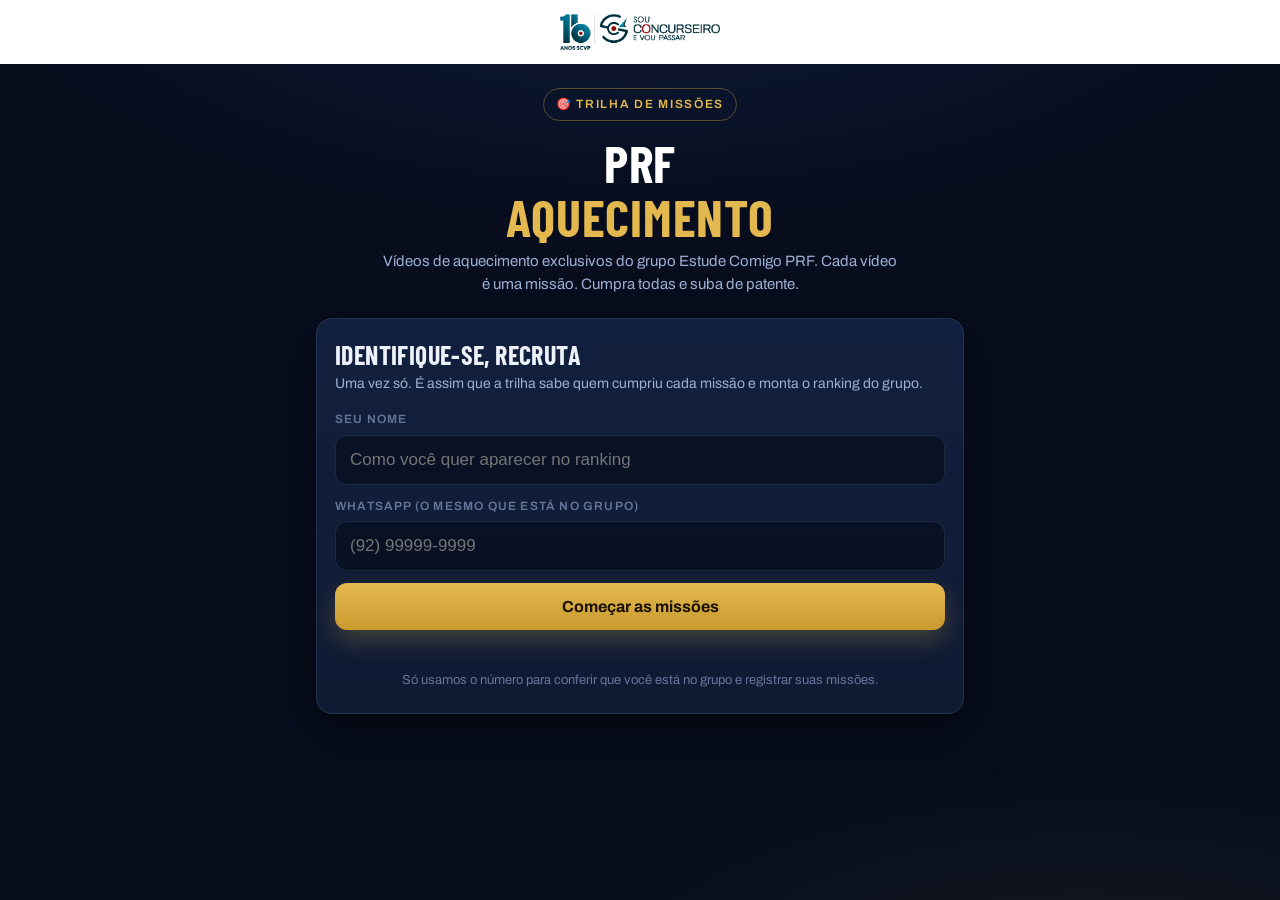
==== prf/index.html @ d33e3ff5 "Trilha: duração cadastrada na missão prevalece sobre a do player (anúncio pré-roll distorcia) Co-Aut" ====
<!DOCTYPE html>
<html lang="pt-BR">
<head>
<meta charset="UTF-8">
<meta name="viewport" content="width=device-width, initial-scale=1.0">
<title>Trilha de Missões · PRF — Sou Concurseiro e Vou Passar</title>
<meta name="description" content="Vídeos de aquecimento exclusivos do grupo Estude Comigo PRF. Cada vídeo é uma missão. Cumpra todas e suba de patente.">
<meta property="og:title" content="Trilha de Missões · PRF">
<meta property="og:description" content="Vídeos de aquecimento exclusivos do grupo Estude Comigo PRF. Cada vídeo é uma missão. Cumpra todas e suba de patente.">
<meta property="og:image" content="https://fabiomsam-cloud.github.io/trilha-missoes-a7c3e1/assets/og-prf.jpg">
<meta property="og:type" content="website">
<meta name="robots" content="noindex">
<link rel="icon" href="data:,">

<!-- Meta Pixel (PRF) -->
<script>
!function(f,b,e,v,n,t,s)
{if(f.fbq)return;n=f.fbq=function(){n.callMethod?
n.callMethod.apply(n,arguments):n.queue.push(arguments)};
if(!f._fbq)f._fbq=n;n.push=n;n.loaded=!0;n.version='2.0';
n.queue=[];t=b.createElement(e);t.async=!0;
t.src=v;s=b.getElementsByTagName(e)[0];
s.parentNode.insertBefore(t,s)}(window, document,'script',
'https://connect.facebook.net/en_US/fbevents.js');
fbq('init', '297518201669282');
fbq('track', 'PageView');
</script>
<noscript><img height="1" width="1" style="display:none" src="https://www.facebook.com/tr?id=297518201669282&ev=PageView&noscript=1"/></noscript>

<link rel="preconnect" href="https://fonts.googleapis.com">
<link rel="preconnect" href="https://fonts.gstatic.com" crossorigin>
<link href="https://fonts.googleapis.com/css2?family=Barlow+Condensed:wght@500;600;700&family=Archivo:wght@400;500;600;700&family=IBM+Plex+Mono:wght@400;500;600&display=swap" rel="stylesheet">
<link rel="stylesheet" href="../assets/app.css?v=1">
<script>
window.TRILHA = {
  frente: "PRF",
  titulo: "Trilha de Missões PRF",
  grupo_url: "https://sndflw.com/i/1KA9so23JVS0o7A9AZyR",
  sequencial: true,
  patentes: ["Recruta","Aspirante","Agente","Inspetor","Comandante"]
};
</script>
</head>
<body>
<div class="topbar"><img src="../assets/logo-scvp.png" alt="Sou Concurseiro e Vou Passar"></div>

<main class="wrap">
  <header class="hero">
    <span class="tag">🎯 Trilha de Missões</span>
    <h1 class="display">PRF<br><em>Aquecimento</em></h1>
    <p>Vídeos de aquecimento exclusivos do grupo Estude Comigo PRF. Cada vídeo é uma missão. Cumpra todas e suba de patente.</p>
  </header>

  <!-- GATE -->
  <section id="gate" class="card" style="display:none">
    <h2 class="display">Identifique-se, recruta</h2>
    <p class="sub">Uma vez só. É assim que a trilha sabe quem cumpriu cada missão e monta o ranking do grupo.</p>
    <form>
      <div class="field"><label for="nome">Seu nome</label><input id="nome" type="text" autocomplete="name" placeholder="Como você quer aparecer no ranking"></div>
      <div class="field"><label for="tel">WhatsApp (o mesmo que está no grupo)</label><input id="tel" type="tel" inputmode="numeric" autocomplete="tel" placeholder="(92) 99999-9999"></div>
      <button id="entrar" class="btn" type="button">Começar as missões</button>
      <div class="err"></div>
    </form>
    <p class="hint">Só usamos o número para conferir que você está no grupo e registrar suas missões.</p>
  </section>

  <!-- TRILHA -->
  <section id="trilha" style="display:none">
    <div class="status">
      <div class="who" id="who"></div>
      <div class="patente"><div class="insig" id="insig">🪖</div><div><div class="lbl">Patente</div><div class="nome display" id="patente">Recruta</div></div></div>
    </div>
    <div class="bar" id="bar"><i></i></div>
    <div class="barlbl" id="barlbl"></div>

    <div class="aviso" id="aviso" style="display:none">⚠️ <div>Não encontramos esse número no grupo. Suas missões contam, mas para valer no ranking <a href="https://sndflw.com/i/1KA9so23JVS0o7A9AZyR" target="_blank" rel="noopener">entre no grupo</a> com este mesmo WhatsApp.</div></div>

    <div class="sec">Missões</div>
    <div id="missoes"></div>

    <div class="sec">🏆 Ranking do grupo · top 10</div>
    <div class="card" style="padding:6px 6px"><ul class="rank" id="rank"></ul></div>

    <p class="foot">Assista pelo menos 75% do vídeo para a missão contar. Pulou trecho? Não conta. 😉<br><a href="#" id="sair">Não é você? Trocar de conta</a></p>
  </section>
</main>

<div class="toast" id="toast"><b></b><span></span></div>
<script src="../assets/app.js?v=2"></script>
</body>
</html>
---- assets/app.css ----
:root{
  --bg:#070d1d; --bg-2:#0a1226; --panel:#0f1a33; --panel-2:#12203f;
  --line:rgba(158,181,224,.14); --line-gold:rgba(227,184,79,.35);
  --ink:#eef2fb; --dim:#9db0d4; --faint:#65769b;
  --gold:#e3b84f; --gold-deep:#c99a2e;
  --blue:#3e6fd9; --blue-soft:#7fa3ec;
  --green:#37b06a; --red:#e05252; --wa:#25D366;
  --radius:16px; --shadow:0 18px 50px rgba(0,0,0,.5);
}
*{box-sizing:border-box;margin:0;padding:0}
html{-webkit-text-size-adjust:100%}
body{font-family:'Archivo',system-ui,sans-serif;background:var(--bg);color:var(--ink);line-height:1.55;-webkit-font-smoothing:antialiased;overflow-x:hidden;min-height:100vh}
body::before{content:"";position:fixed;inset:0;pointer-events:none;z-index:0;
  background:radial-gradient(90% 55% at 50% -8%, rgba(62,111,217,.16), transparent 60%),
             radial-gradient(70% 40% at 85% 110%, rgba(227,184,79,.07), transparent 65%)}
.display{font-family:'Barlow Condensed','Archivo',sans-serif;text-transform:uppercase;letter-spacing:.015em;line-height:1.05}
.mono{font-family:'IBM Plex Mono',monospace}
a{color:inherit}
button{font-family:inherit;cursor:pointer}

.topbar{position:relative;z-index:1;background:#fff;padding:12px 16px;display:flex;justify-content:center}
.topbar img{height:40px;width:auto;display:block}

.wrap{position:relative;z-index:1;max-width:680px;margin:0 auto;padding:24px 16px 80px}

/* ---- cabeçalho ---- */
.hero{text-align:center;margin-bottom:22px}
.tag{display:inline-flex;align-items:center;gap:8px;padding:6px 12px;border:1px solid var(--line-gold);border-radius:999px;color:var(--gold);font-size:12px;letter-spacing:.14em;text-transform:uppercase;font-weight:600}
.hero h1{font-size:clamp(34px,8vw,52px);margin:14px 0 6px;color:#fff}
.hero h1 em{font-style:normal;color:var(--gold)}
.hero p{color:var(--dim);font-size:15px;max-width:520px;margin:0 auto}

/* ---- gate (nome + whatsapp) ---- */
.card{background:linear-gradient(180deg,var(--panel-2),var(--panel));border:1px solid var(--line);border-radius:var(--radius);box-shadow:var(--shadow);padding:22px 18px}
.card h2{font-size:26px;margin-bottom:4px}
.card .sub{color:var(--dim);font-size:14px;margin-bottom:16px}
.field{margin-bottom:12px}
.field label{display:block;font-size:12px;letter-spacing:.1em;text-transform:uppercase;color:var(--faint);margin-bottom:6px;font-weight:600}
.field input{width:100%;padding:14px 14px;border-radius:12px;border:1px solid var(--line);background:rgba(7,13,29,.7);color:#fff;font-size:17px;outline:none}
.field input:focus{border-color:var(--blue-soft);box-shadow:0 0 0 3px rgba(62,111,217,.25)}
.btn{display:inline-flex;align-items:center;justify-content:center;gap:10px;width:100%;padding:15px 18px;border-radius:12px;border:0;font-weight:700;font-size:16px;color:#1a1200;background:linear-gradient(180deg,var(--gold),var(--gold-deep));box-shadow:0 10px 24px rgba(227,184,79,.25);transition:transform .12s}
.btn:active{transform:scale(.98)}
.btn[disabled]{opacity:.6;cursor:wait}
.btn.ghost{background:transparent;color:var(--dim);border:1px solid var(--line);box-shadow:none;font-weight:600}
.btn.wa{background:linear-gradient(180deg,#2ee07a,#1cab52);color:#04220f;box-shadow:0 10px 24px rgba(37,211,102,.22)}
.err{color:#ff9b9b;font-size:14px;margin-top:10px;min-height:18px}
.hint{font-size:13px;color:var(--faint);margin-top:12px;text-align:center}

/* ---- barra de patente / progresso ---- */
.status{display:grid;grid-template-columns:1fr auto;gap:12px;align-items:center;margin-bottom:16px}
.status .who{font-size:14px;color:var(--dim)}
.status .who b{color:#fff}
.patente{display:flex;align-items:center;gap:10px;justify-self:end}
.patente .insig{width:44px;height:44px;border-radius:12px;display:grid;place-items:center;background:linear-gradient(180deg,rgba(227,184,79,.25),rgba(227,184,79,.06));border:1px solid var(--line-gold);font-size:22px}
.patente .lbl{font-size:11px;letter-spacing:.12em;text-transform:uppercase;color:var(--faint)}
.patente .nome{font-size:20px;color:var(--gold)}
.bar{height:12px;border-radius:999px;background:rgba(255,255,255,.07);overflow:hidden;border:1px solid var(--line)}
.bar i{display:block;height:100%;width:0;background:linear-gradient(90deg,var(--gold-deep),var(--gold));transition:width .6s cubic-bezier(.2,.8,.2,1)}
.barlbl{display:flex;justify-content:space-between;font-size:12px;color:var(--faint);margin:6px 2px 22px}
.barlbl b{color:var(--ink)}

.aviso{display:flex;gap:10px;align-items:flex-start;background:rgba(224,82,82,.08);border:1px solid rgba(224,82,82,.35);border-radius:12px;padding:12px 14px;font-size:14px;color:#ffd0d0;margin-bottom:18px}
.aviso a{color:#fff;font-weight:700}

/* ---- missões ---- */
.sec{font-size:13px;letter-spacing:.16em;text-transform:uppercase;color:var(--faint);font-weight:700;margin:26px 0 10px}
.missao{position:relative;background:linear-gradient(180deg,var(--panel-2),var(--panel));border:1px solid var(--line);border-radius:var(--radius);margin-bottom:12px;overflow:hidden;transition:border-color .2s}
.missao.done{border-color:rgba(55,176,106,.45)}
.missao.open{border-color:var(--line-gold)}
.missao.locked{opacity:.55}
.mhead{display:grid;grid-template-columns:52px 1fr auto;gap:12px;align-items:center;padding:14px 14px;width:100%;background:none;border:0;color:inherit;text-align:left}
.mnum{width:52px;height:52px;border-radius:14px;display:grid;place-items:center;font-size:22px;background:rgba(255,255,255,.05);border:1px solid var(--line)}
.done .mnum{background:rgba(55,176,106,.15);border-color:rgba(55,176,106,.5);color:#8ff0b6}
.open .mnum{background:rgba(227,184,79,.14);border-color:var(--line-gold);color:var(--gold)}
.mtit{font-size:20px;color:#fff}
.msub{font-size:13px;color:var(--dim);margin-top:2px}
.mst{font-size:11px;letter-spacing:.1em;text-transform:uppercase;font-weight:700;padding:5px 9px;border-radius:999px;border:1px solid var(--line);color:var(--dim);white-space:nowrap}
.done .mst{color:#8ff0b6;border-color:rgba(55,176,106,.5)}
.open .mst{color:var(--gold);border-color:var(--line-gold)}
.mbody{display:none;padding:0 14px 16px}
.missao.open .mbody{display:block}
.mdesc{font-size:14px;color:var(--dim);margin-bottom:12px}
.player{position:relative;width:100%;aspect-ratio:16/9;background:#000;border-radius:12px;overflow:hidden;border:1px solid var(--line)}
.player iframe,.player > div{position:absolute;inset:0;width:100%;height:100%}
.mprog{margin-top:10px}
.mprog .bar{height:8px}
.mprog .barlbl{margin:6px 2px 0}
.mdone{margin-top:12px;display:flex;flex-direction:column;gap:8px}

/* ---- ranking ---- */
.rank{list-style:none}
.rank li{display:grid;grid-template-columns:40px 1fr auto;gap:10px;align-items:center;padding:10px 12px;border-bottom:1px solid var(--line);font-size:15px}
.rank li:last-child{border-bottom:0}
.rank .pos{font-size:18px;color:var(--gold)}
.rank .pts{color:var(--dim);font-size:13px}
.rank li.me{background:rgba(227,184,79,.08);border-radius:10px}
.rank li.me .nm::after{content:" (você)";color:var(--gold);font-size:12px}
.empty{color:var(--faint);font-size:14px;padding:12px;text-align:center}

/* ---- toast ---- */
.toast{position:fixed;left:50%;bottom:24px;transform:translateX(-50%) translateY(20px);opacity:0;background:linear-gradient(180deg,#1b2b52,#0f1a33);border:1px solid var(--line-gold);border-radius:14px;padding:14px 18px;box-shadow:var(--shadow);z-index:50;max-width:calc(100% - 32px);width:420px;transition:.3s;pointer-events:none}
.toast.show{opacity:1;transform:translateX(-50%) translateY(0)}
.toast b{display:block;font-size:20px;color:var(--gold)}
.toast span{font-size:14px;color:var(--dim)}

.foot{text-align:center;color:var(--faint);font-size:12px;margin-top:36px}
.foot a{color:var(--dim)}
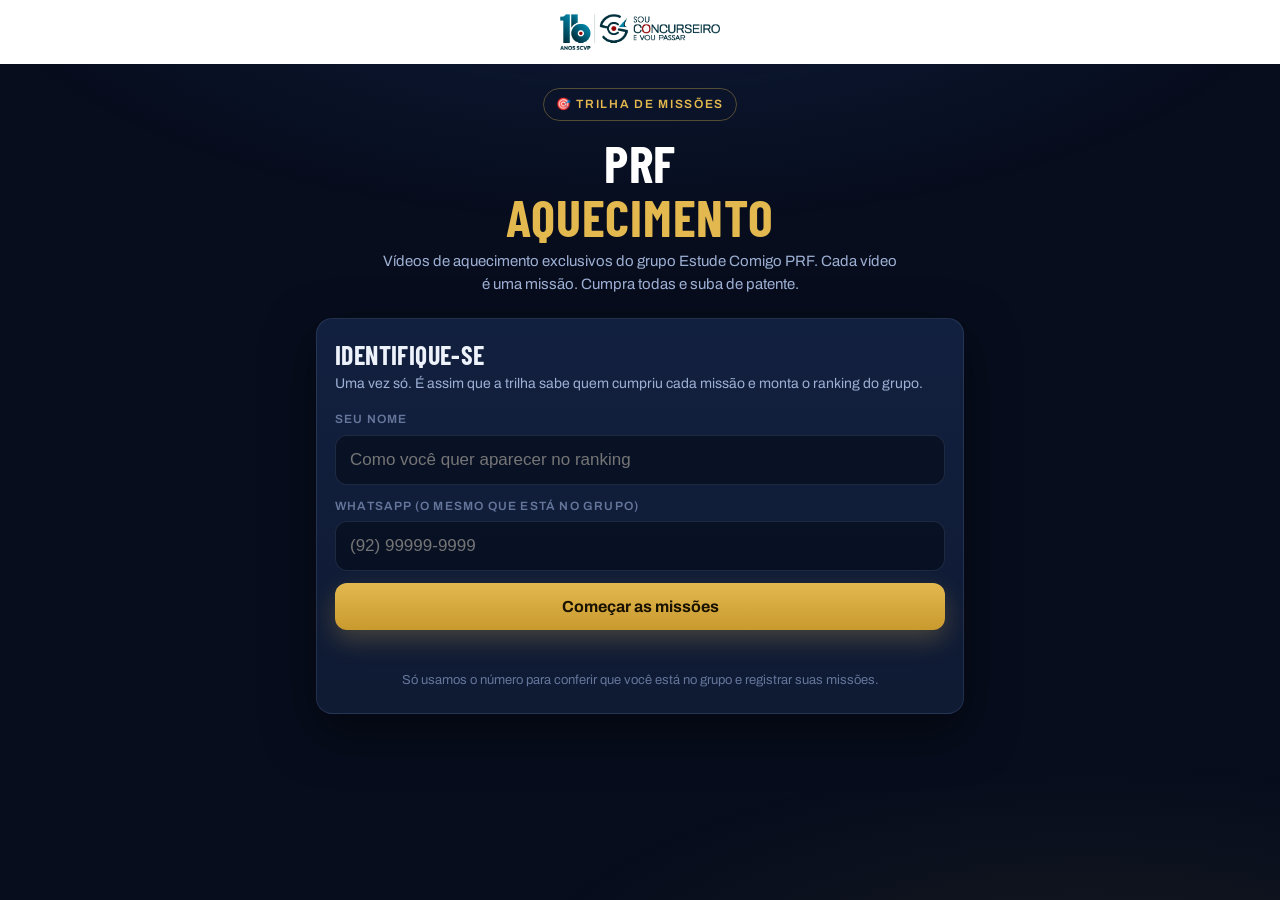
==== commit e456936b: "Ficha de Formação: pesquisa de qualificação que libera o Planner Tático (link exclusivo /ficha, obri" ====
--- a/prf/index.html
+++ b/prf/index.html
@@ -30,7 +30,7 @@
 <link rel="preconnect" href="https://fonts.googleapis.com">
 <link rel="preconnect" href="https://fonts.gstatic.com" crossorigin>
 <link href="https://fonts.googleapis.com/css2?family=Barlow+Condensed:wght@500;600;700&family=Archivo:wght@400;500;600;700&family=IBM+Plex+Mono:wght@400;500;600&display=swap" rel="stylesheet">
-<link rel="stylesheet" href="../assets/app.css?v=1">
+<link rel="stylesheet" href="../assets/app.css?v=2">
 <script>
 window.TRILHA = {
   frente: "PRF",
@@ -51,9 +51,44 @@
     <p>Vídeos de aquecimento exclusivos do grupo Estude Comigo PRF. Cada vídeo é uma missão. Cumpra todas e suba de patente.</p>
   </header>
 
+  <!-- LIVE 29/09/2026 -->
+  <section id="live" style="background:linear-gradient(180deg,rgba(227,184,79,.14),rgba(227,184,79,.05));border:1px solid var(--line-gold);border-radius:var(--radius);padding:18px 16px;margin-bottom:22px;text-align:center">
+    <div style="font-size:12px;letter-spacing:.16em;text-transform:uppercase;color:var(--gold);font-weight:700">🔴 Super Aula PRF 2027 · terça-feira, 29/09</div>
+    <div class="display" style="font-size:clamp(22px,5.5vw,30px);color:#fff;margin:8px 0 4px">20h de Brasília <span style="color:var(--gold)">· 19h em Manaus</span></div>
+    <div id="live-cd" class="mono" style="font-size:13px;color:var(--faint);margin-bottom:12px"></div>
+    <div style="background:rgba(7,13,29,.55);border:1px solid var(--line);border-radius:14px;padding:14px 14px;margin:0 0 14px;text-align:left">
+      <div style="font-size:12px;letter-spacing:.14em;text-transform:uppercase;color:var(--gold);font-weight:700;margin-bottom:8px">Cumpriu + compareceu = você ganha</div>
+      <ul style="margin:0 0 10px;padding-left:18px;font-size:14px;color:var(--dim);line-height:1.6">
+        <li>Raio-X do Edital PRF</li>
+        <li>Manual de Preparação PRF</li>
+        <li>Guia Prático do TAF</li>
+        <li>Arsenal Elite PRF (as leis cobradas)</li>
+        <li>Mapas mentais de legislação de trânsito</li>
+      </ul>
+      <p style="font-size:14px;color:var(--dim);margin:0"><b style="color:#fff">A regra:</b> cumprir as 4 missões aqui embaixo <b style="color:#fff">e</b> estar ao vivo na Super Aula. <b style="color:var(--gold)">Não é sorteio</b> — quem cumprir os dois, recebe.</p>
+    </div>
+    <p style="font-size:14px;color:var(--dim);margin:0 0 14px">O link da transmissão cai no grupo <b style="color:#fff">ESTUDE COMIGO PRF</b> na hora da aula.</p>
+    <a class="btn wa" href="https://sndflw.com/i/1KA9so23JVS0o7A9AZyR" target="_blank" rel="noopener" style="text-decoration:none">Entrar no grupo para receber o link</a>
+  </section>
+  <script>
+  (function(){
+    var alvo = new Date("2026-09-29T20:00:00-03:00").getTime(), el = document.getElementById("live-cd");
+    function tick(){
+      var d = alvo - Date.now();
+      if (d <= -4*3600e3) { document.getElementById("live").style.display = "none"; return; }
+      if (d <= 0) { el.textContent = "A aula já começou — o link está no grupo."; return; }
+      var dias = Math.floor(d/864e5), hrs = Math.floor(d%864e5/36e5), min = Math.floor(d%36e5/6e4);
+      el.textContent = dias > 0 ? "Faltam " + dias + (dias > 1 ? " dias e " : " dia e ") + hrs + "h"
+                     : (hrs > 0 ? "Faltam " + hrs + "h" + (min < 10 ? "0" : "") + min : "Faltam " + min + " minutos");
+      setTimeout(tick, 30000);
+    }
+    tick();
+  })();
+  </script>
+
   <!-- GATE -->
   <section id="gate" class="card" style="display:none">
-    <h2 class="display">Identifique-se, recruta</h2>
+    <h2 class="display">Identifique-se</h2>
     <p class="sub">Uma vez só. É assim que a trilha sabe quem cumpriu cada missão e monta o ranking do grupo.</p>
     <form>
       <div class="field"><label for="nome">Seu nome</label><input id="nome" type="text" autocomplete="name" placeholder="Como você quer aparecer no ranking"></div>
@@ -75,17 +110,25 @@
 
     <div class="aviso" id="aviso" style="display:none">⚠️ <div>Não encontramos esse número no grupo. Suas missões contam, mas para valer no ranking <a href="https://sndflw.com/i/1KA9so23JVS0o7A9AZyR" target="_blank" rel="noopener">entre no grupo</a> com este mesmo WhatsApp.</div></div>
 
+    <div id="ficha" style="display:none"></div>
+
+    <div id="corpo">
     <div class="sec">Missões</div>
     <div id="missoes"></div>
 
+    <div id="premio" style="display:none"></div>
+
     <div class="sec">🏆 Ranking do grupo · top 10</div>
     <div class="card" style="padding:6px 6px"><ul class="rank" id="rank"></ul></div>
+
+    </div>
 
     <p class="foot">Assista pelo menos 75% do vídeo para a missão contar. Pulou trecho? Não conta. 😉<br><a href="#" id="sair">Não é você? Trocar de conta</a></p>
   </section>
 </main>
 
 <div class="toast" id="toast"><b></b><span></span></div>
-<script src="../assets/app.js?v=2"></script>
+<script src="../assets/ficha.js?v=1"></script>
+<script src="../assets/app.js?v=4"></script>
 </body>
 </html>
--- a/assets/app.css
+++ b/assets/app.css
@@ -105,3 +105,27 @@
 
 .foot{text-align:center;color:var(--faint);font-size:12px;margin-top:36px}
 .foot a{color:var(--dim)}
+
+/* ---- Ficha de Formação (23/09/2026) ---- */
+#ficha{margin-bottom:8px}
+.fx .tag{margin-bottom:10px}
+.fx-h{font-size:clamp(28px,7vw,40px);color:#fff;margin:4px 0 8px}
+.fx-h em{font-style:normal;color:var(--gold)}
+.fx-capa{display:block;width:100%;height:auto;border-radius:12px;border:1px solid var(--line-gold);margin:4px 0 16px;box-shadow:0 12px 30px rgba(0,0,0,.45)}
+.fx-prog{margin-bottom:16px}
+.fx-prog .bar{height:8px}
+.fx-prog .barlbl{margin:6px 2px 0}
+.fx-q{font-family:'Archivo',sans-serif;font-size:19px;line-height:1.35;color:#fff;margin:0 0 14px;font-weight:700}
+.fx-q small{font-weight:500;color:var(--faint);font-size:13px}
+.fx-ops{display:flex;flex-direction:column;gap:10px}
+.fx-op{width:100%;text-align:left;padding:14px 16px;border-radius:12px;border:1px solid var(--line);background:rgba(7,13,29,.6);color:var(--ink);font-size:16px;font-weight:500;line-height:1.35;transition:border-color .15s,background .15s}
+@media (hover:hover){.fx-op:hover{border-color:var(--blue-soft)}}
+.fx-op.on{border-color:var(--gold);background:rgba(227,184,79,.14);color:#fff}
+.fx textarea{width:100%;padding:14px;border-radius:12px;border:1px solid var(--line);background:rgba(7,13,29,.7);color:#fff;font-size:16px;font-family:inherit;outline:none;resize:vertical}
+.fx textarea:focus{border-color:var(--blue-soft);box-shadow:0 0 0 3px rgba(62,111,217,.25)}
+.fx-back{display:block;margin:12px auto 0;background:none;border:0;color:var(--faint);font-size:14px;text-decoration:underline}
+.fx-mini{display:grid;grid-template-columns:72px 1fr auto;gap:12px;align-items:center;text-decoration:none;background:linear-gradient(180deg,var(--panel-2),var(--panel));border:1px solid rgba(55,176,106,.45);border-radius:var(--radius);padding:10px 14px 10px 10px;margin-bottom:6px}
+.fx-mini img{width:72px;height:auto;border-radius:8px;display:block}
+.fx-mini b{display:block;color:#fff;font-size:15px}
+.fx-mini small{display:block;color:var(--dim);font-size:13px}
+.fx-mini em{font-style:normal;font-size:20px}
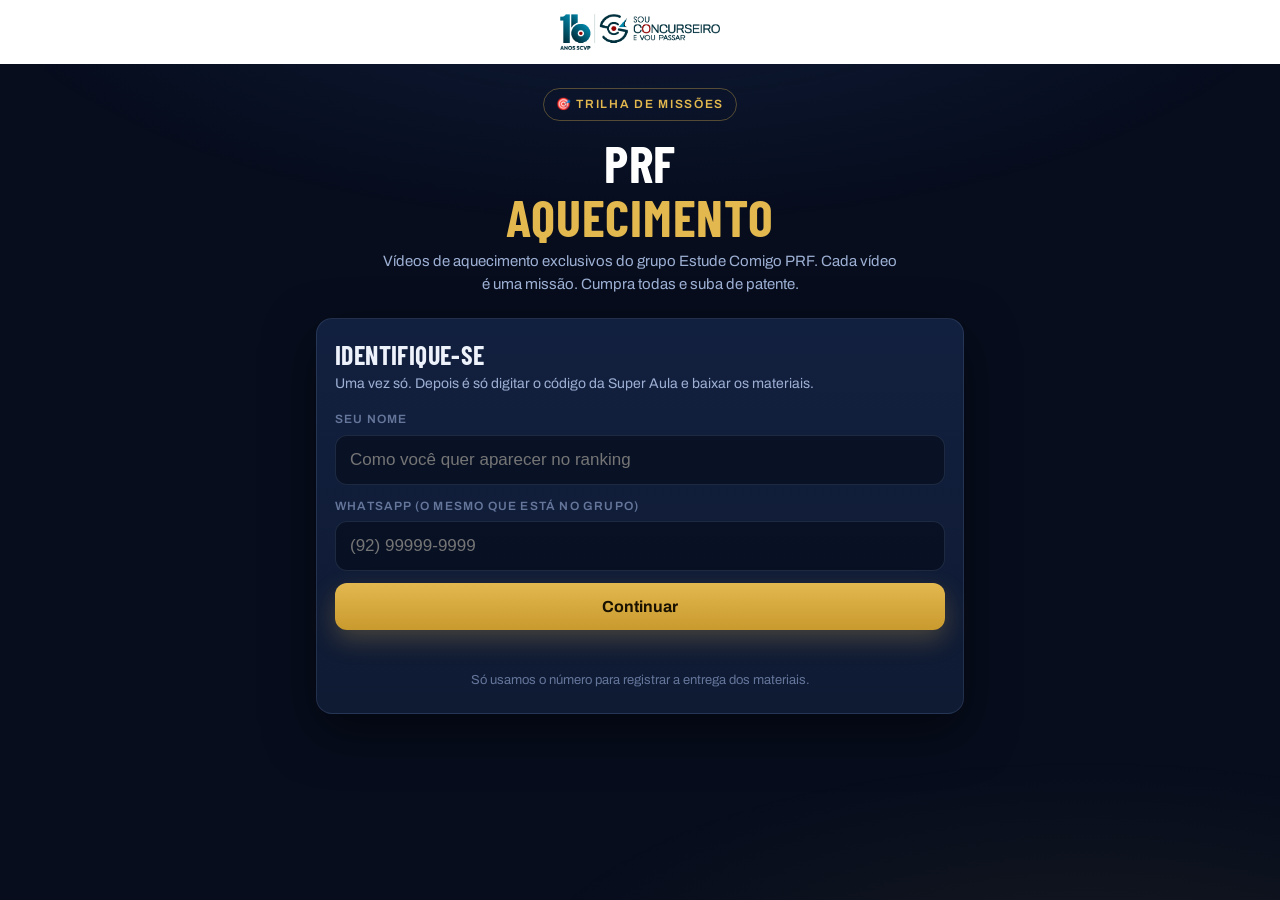
==== commit 020f5af2: "PRF: página só com o código da Super Aula (sem planner, missões e ranking) Co-Authored-By: Claude Op" ====
--- a/prf/index.html
+++ b/prf/index.html
@@ -34,6 +34,7 @@
 <script>
 window.TRILHA = {
   frente: "PRF",
+  soPremio: true, // 29/09: página mostra só o código da Super Aula (sem planner, missões e ranking)
   titulo: "Trilha de Missões PRF",
   grupo_url: "https://sndflw.com/i/1KA9so23JVS0o7A9AZyR",
   sequencial: true,
@@ -57,7 +58,7 @@
     <div class="display" style="font-size:clamp(22px,5.5vw,30px);color:#fff;margin:8px 0 4px">20h de Brasília <span style="color:var(--gold)">· 19h em Manaus</span></div>
     <div id="live-cd" class="mono" style="font-size:13px;color:var(--faint);margin-bottom:12px"></div>
     <div style="background:rgba(7,13,29,.55);border:1px solid var(--line);border-radius:14px;padding:14px 14px;margin:0 0 14px;text-align:left">
-      <div style="font-size:12px;letter-spacing:.14em;text-transform:uppercase;color:var(--gold);font-weight:700;margin-bottom:8px">Cumpriu + compareceu = você ganha</div>
+      <div style="font-size:12px;letter-spacing:.14em;text-transform:uppercase;color:var(--gold);font-weight:700;margin-bottom:8px">Esteve ao vivo = você ganha</div>
       <ul style="margin:0 0 10px;padding-left:18px;font-size:14px;color:var(--dim);line-height:1.6">
         <li>Raio-X do Edital PRF</li>
         <li>Manual de Preparação PRF</li>
@@ -65,7 +66,7 @@
         <li>Arsenal Elite PRF (as leis cobradas)</li>
         <li>Mapas mentais de legislação de trânsito</li>
       </ul>
-      <p style="font-size:14px;color:var(--dim);margin:0"><b style="color:#fff">A regra:</b> cumprir as 4 missões aqui embaixo <b style="color:#fff">e</b> estar ao vivo na Super Aula. <b style="color:var(--gold)">Não é sorteio</b> — quem cumprir os dois, recebe.</p>
+      <p style="font-size:14px;color:var(--dim);margin:0"><b style="color:#fff">A regra:</b> estar ao vivo na Super Aula e digitar aqui na trilha o código que eu anunciar. <b style="color:var(--gold)">Não é sorteio</b> — quem digitar o código, recebe.</p>
     </div>
     <p style="font-size:14px;color:var(--dim);margin:0 0 14px">O link da transmissão cai no grupo <b style="color:#fff">ESTUDE COMIGO PRF</b> na hora da aula.</p>
     <a class="btn wa" href="https://sndflw.com/i/1KA9so23JVS0o7A9AZyR" target="_blank" rel="noopener" style="text-decoration:none">Entrar no grupo para receber o link</a>
@@ -89,14 +90,14 @@
   <!-- GATE -->
   <section id="gate" class="card" style="display:none">
     <h2 class="display">Identifique-se</h2>
-    <p class="sub">Uma vez só. É assim que a trilha sabe quem cumpriu cada missão e monta o ranking do grupo.</p>
+    <p class="sub">Uma vez só. Depois é só digitar o código da Super Aula e baixar os materiais.</p>
     <form>
       <div class="field"><label for="nome">Seu nome</label><input id="nome" type="text" autocomplete="name" placeholder="Como você quer aparecer no ranking"></div>
       <div class="field"><label for="tel">WhatsApp (o mesmo que está no grupo)</label><input id="tel" type="tel" inputmode="numeric" autocomplete="tel" placeholder="(92) 99999-9999"></div>
-      <button id="entrar" class="btn" type="button">Começar as missões</button>
+      <button id="entrar" class="btn" type="button">Continuar</button>
       <div class="err"></div>
     </form>
-    <p class="hint">Só usamos o número para conferir que você está no grupo e registrar suas missões.</p>
+    <p class="hint">Só usamos o número para registrar a entrega dos materiais.</p>
   </section>
 
   <!-- TRILHA -->
@@ -110,25 +111,25 @@
 
     <div class="aviso" id="aviso" style="display:none">⚠️ <div>Não encontramos esse número no grupo. Suas missões contam, mas para valer no ranking <a href="https://sndflw.com/i/1KA9so23JVS0o7A9AZyR" target="_blank" rel="noopener">entre no grupo</a> com este mesmo WhatsApp.</div></div>
 
+    <div id="premio" style="display:none"></div>
+
     <div id="ficha" style="display:none"></div>
 
     <div id="corpo">
     <div class="sec">Missões</div>
     <div id="missoes"></div>
 
-    <div id="premio" style="display:none"></div>
 
     <div class="sec">🏆 Ranking do grupo · top 10</div>
     <div class="card" style="padding:6px 6px"><ul class="rank" id="rank"></ul></div>
 
     </div>
 
-    <p class="foot">Assista pelo menos 75% do vídeo para a missão contar. Pulou trecho? Não conta. 😉<br><a href="#" id="sair">Não é você? Trocar de conta</a></p>
+    <p class="foot"><a href="#" id="sair">Não é você? Trocar de conta</a></p>
   </section>
 </main>
 
 <div class="toast" id="toast"><b></b><span></span></div>
-<script src="../assets/ficha.js?v=1"></script>
-<script src="../assets/app.js?v=4"></script>
+<script src="../assets/app.js?v=6"></script>
 </body>
 </html>
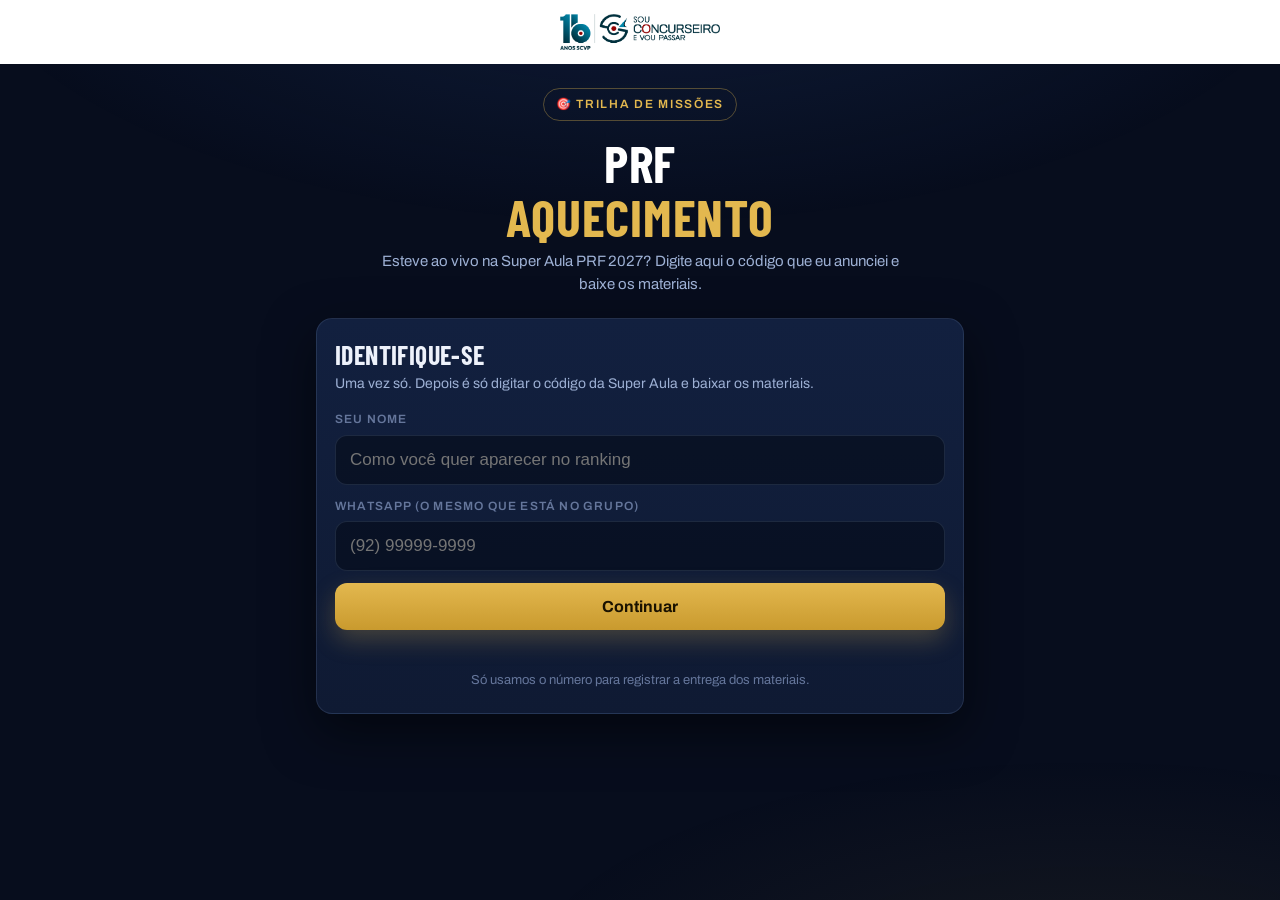
==== commit 31436e36: "PRF: subtítulo do topo sem missões/patente Co-Authored-By: Claude Opus 5.5 <noreply@anthropic.com>" ====
--- a/prf/index.html
+++ b/prf/index.html
@@ -49,7 +49,7 @@
   <header class="hero">
     <span class="tag">🎯 Trilha de Missões</span>
     <h1 class="display">PRF<br><em>Aquecimento</em></h1>
-    <p>Vídeos de aquecimento exclusivos do grupo Estude Comigo PRF. Cada vídeo é uma missão. Cumpra todas e suba de patente.</p>
+    <p>Esteve ao vivo na Super Aula PRF 2027? Digite aqui o código que eu anunciei e baixe os materiais.</p>
   </header>
 
   <!-- LIVE 29/09/2026 -->
